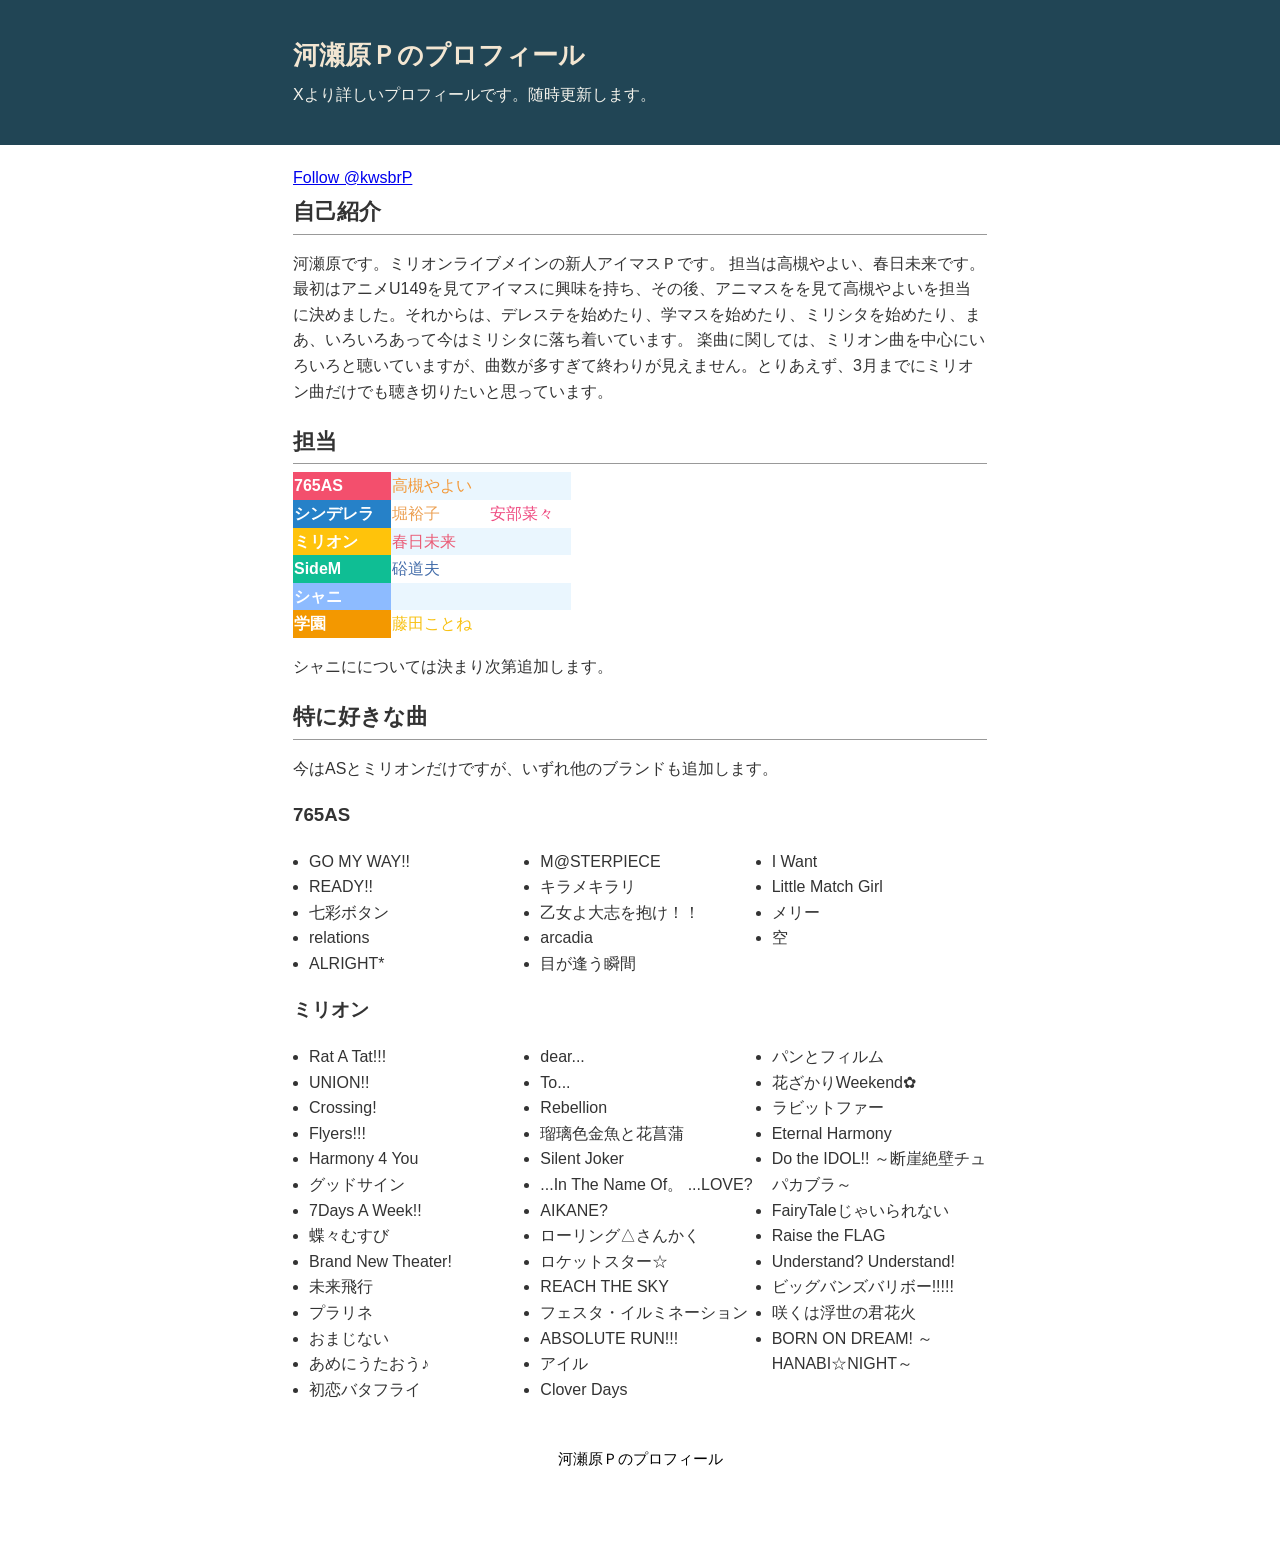
==== index.html @ c337ff25 "作成" ====
<!DOCTYPE html>
<html lang="ja">

<head>
    <meta charset="UTF-8">
    <title>河瀬原Ｐのプロフィール</title>
    <meta name="description" content="河瀬原Ｐのプロフィールページです。">
    <meta name="viewport" content="width=device-width, initial-scale=1.0">
    <link rel="stylesheet" href="index.css">
</head>

<body>
    <div id="outer">
        <header>
            <div id="header-container">
                <div id="head-inner">
                    <h1>河瀬原Ｐのプロフィール</h1>
                    <p class="description">Xより詳しいプロフィールです。随時更新します。</p>
                </div>
            </div>
        </header>
        <div id="content-wrapper">
            <main>
                <div id="inner">
                    <a href="https://twitter.com/kwsbrP?ref_src=twsrc%5Etfw" class="twitter-follow-button" data-size="large" data-show-screen-name="false" data-show-count="false">Follow @kwsbrP</a><script async src="https://platform.twitter.com/widgets.js" charset="utf-8"></script>
                    <h2>自己紹介</h2>
                    <p>
                        河瀬原です。ミリオンライブメインの新人アイマスＰです。 担当は高槻やよい、春日未来です。
                        最初はアニメU149を見てアイマスに興味を持ち、その後、アニマスをを見て高槻やよいを担当に決めました。それからは、デレステを始めたり、学マスを始めたり、ミリシタを始めたり、まあ、いろいろあって今はミリシタに落ち着いています。
                        楽曲に関しては、ミリオン曲を中心にいろいろと聴いていますが、曲数が多すぎて終わりが見えません。とりあえず、3月までにミリオン曲だけでも聴き切りたいと思っています。
                    </p>
                    <h2>担当</h2>
                    <table class="tantou">
                        <tr>
                            <td style="background-color: #f34f6d"><span
                                    style="color: white; font-weight: bold">765AS　</span></td>
                            <td><span style="color: #f39939">高槻やよい　</span></td>
                            <td></td>
                        </tr>
                        <tr>
                            <td style="background-color: #2681c8"><span
                                    style="color: white; font-weight: bold">シンデレラ　</span></td>
                            <td><span style="color: #eca154">堀裕子　</span></td>
                            <td><span style="color: #ef4b81">安部菜々　</span></td>
                        </tr>
                        <tr>
                            <td style="background-color: #ffc30b"><span
                                    style="color: white; font-weight: bold">ミリオン　</span></td>
                            <td><span style="color: #ea5b76">春日未来　</span></td>
                            <td></td>
                        </tr>
                        <tr>
                            <td style="background-color: #0fbe94;"><span
                                    style="color: white; font-weight: bold">SideM　</span></td>
                            <td><span style="color: #426ca9">硲道夫　</span></td>
                            <td></td>
                        </tr>
                        <tr>
                            <td style="background-color: #8dbbff;"><span
                                    style="color: white; font-weight: bold">シャニ　</span></td>
                            <td></td>
                            <td></td>
                        </tr>
                        <tr>
                            <td style="background-color: #f39800;"><span
                                    style="color: white; font-weight: bold">学園　</span></td>
                            <td><span style="color: #f8c112">藤田ことね　</td>
                            <td></td>
                        </tr>
                    </table>
                    <p>シャニにについては決まり次第追加します。</p>
                    <!-- <h2>履歴</h2> -->
                    <h2>特に好きな曲</h2>
                    <p>今はASとミリオンだけですが、いずれ他のブランドも追加します。</p>
                    <h3>765AS</h3>
                    <ul class="songs">
                        <li>GO MY WAY!!</li>
                        <li>READY!!</li>
                        <li>七彩ボタン</li>
                        <li>relations</li>
                        <li>ALRIGHT*</li>
                        <li>M@STERPIECE</li>
                        <li>キラメキラリ</li>
                        <li>乙女よ大志を抱け！！</li>
                        <li>arcadia</li>
                        <li>目が逢う瞬間</li>
                        <li>I Want</li>
                        <li>Little Match Girl</li>
                        <li>メリー</li>
                        <li>空</li>
                    </ul>
                    <h3>ミリオン</h3>
                    <ul class="songs">
                        <li>Rat A Tat!!!</li>
                        <li>UNION!!</li>
                        <li>Crossing!</li>
                        <li>Flyers!!!</li>
                        <li>Harmony 4 You</li>
                        <li>グッドサイン</li>
                        <li>7Days A Week!!</li>
                        <li>蝶々むすび</li>
                        <li>Brand New Theater!</li>
                        <li>未来飛行</li>
                        <li>プラリネ</li>
                        <li>おまじない</li>
                        <li>あめにうたおう♪</li>
                        <li>初恋バタフライ</li>
                        <li>dear...</li>
                        <li>To...</li>
                        <li>Rebellion</li>
                        <li>瑠璃色金魚と花菖蒲</li>
                        <li>Silent Joker</li>
                        <li>...In The Name Of。 ...LOVE?</li>
                        <li>AIKANE?</li>
                        <li>ローリング△さんかく</li>
                        <li>ロケットスター☆</li>
                        <li>REACH THE SKY</li>
                        <li>フェスタ・イルミネーション</li>
                        <li>ABSOLUTE RUN!!!</li>
                        <li>アイル</li>
                        <li>Clover Days</li>
                        <li>パンとフィルム</li>
                        <li>花ざかりWeekend✿</li>
                        <li>ラビットファー</li>
                        <li>Eternal Harmony</li>
                        <li>Do the IDOL!! ～断崖絶壁チュパカブラ～</li>
                        <li>FairyTaleじゃいられない</li>
                        <li>Raise the FLAG</li>
                        <li>Understand? Understand!</li>
                        <li>ビッグバンズバリボー!!!!!</li>
                        <li>咲くは浮世の君花火</li>
                        <li>BORN ON DREAM! ～HANABI☆NIGHT～</li>
                    </ul>
                </div>
            </main>
        </div>
        <footer>河瀬原Ｐのプロフィール</footer>
    </div>
</body>

</html>
---- index.css ----
@charset "UTF-8";
body {
    margin: 0;
    padding: 0;
    font-family: "游ゴシック Medium", "ヒラギノ角ゴ Pro",
        "Hiragino Kaku Gothic Pro", "メイリオ", "Meiryo", sans-serif;
    line-height: 1.6;
    font-size: 16px;
}
#header-container {
    margin: 0 auto;
    width: 694px;
}
header {
    background-color: #214555;
}
#head-inner {
    padding: 25px 0;
}
h1 {
    font-size: 26px;
    font-weight: bold;
    padding: 10px 0 0 0;
    margin: 0;
    color: #f3e6d2;
}
h1 a {
    font-weight: bold;
    color: #f3e6d2;
    text-decoration: none;
}
h1 a:hover {
    color: #e8f3f9;
    text-decoration: none;
}
.description {
    line-height: 1.2;
    color: #f3f2eb;
    margin: 0.5em 0 1em 0;
}
h2 {
    font-size: 22px;
    margin: 0;
    padding: 4px 0;
    border-bottom: 1px solid #999;
}
#content-wrapper {
    margin: 0 auto;
    width: 694px;
}
main {
    color: #333;
}
#inner {
    padding: 20px 0 0 0;
}
ul {
    margin: 0 0 0 1em;
    padding: 0;
}
li {
    list-style: disc;
}
p {
    margin: 1em 0;
}
img {
    max-width: 100%;
    height: auto;
    border: 0;
}
hr {
    border-width: 1px 0 0 0;
    border-style: solid;
    border-color: #ccc;
    height: 1px;
}
a {
    font-weight: normal;
}
aside {
}
#middle-inner {
    padding: 20px 0 20px 0;
}
.side-title {
    padding: 7px 16px 7px 16px;
    background-color: #f1f1f1;
    color: #333;
    font-weight: bold;
    border: 1px solid #ccc;
    margin-bottom: 10px;
    border-radius: 5px;
}
.side {
    margin: 0 0 10px 0;
    padding: 2px 8px 8px 7px;
    background-color: #fcfcfc;
    box-shadow: 0 2px 5px rgba(0, 0, 0, 0.1);
    border-radius: 5px;
}
.side ul {
    margin: 0 0 0 10px;
    padding: 0;
}
.side li {
    list-style: none;
    margin-bottom: 0.5em;
}
.side li a {
    text-decoration: none;
    color: #214555;
}
.side li a:hover {
    text-decoration: underline;
}
footer {
    font-size: 15px;
    height: 100px;
    clear: both;
    text-align: center;
    padding-top: 3em;
}
blockquote {
    border: 1px solid #ccc;
    padding: 5px;
    margin: 10px;
}
@media screen and (max-width: 767px) {
    #header-container {
        margin: 0;
        width: 100%;
    }
    header {
    }
    #head-inner {
        padding: 25px 10px;
        background-color: #214555;
    }
    .description {
    }
    #content-wrapper {
        margin: 0;
        width: 100%;
    }
    main {
        width: 100%;
        color: #333;
    }
    #inner {
        padding: 20px 10px 0 10px;
    }
    aside {
        width: 100%;
    }
    #middle-inner {
        padding: 10px 10px 20px 10px;
    }
    h1 {
        font-size: 20px;
    }
    h2 {
        font-size: 18px;
    }
    h3 {
        font-size: 16px;
    }
    h4 {
        font-size: 14px;
    }
}

table.tantou {
    border-collapse: collapse;
    margin-top: 0.5em;
}
table.tantou tr:nth-child(odd) td {
    background-color: #eaf6fe;
}

@media (min-width: 800px) {
    ul.songs {
        column-count: 3;
    }
}
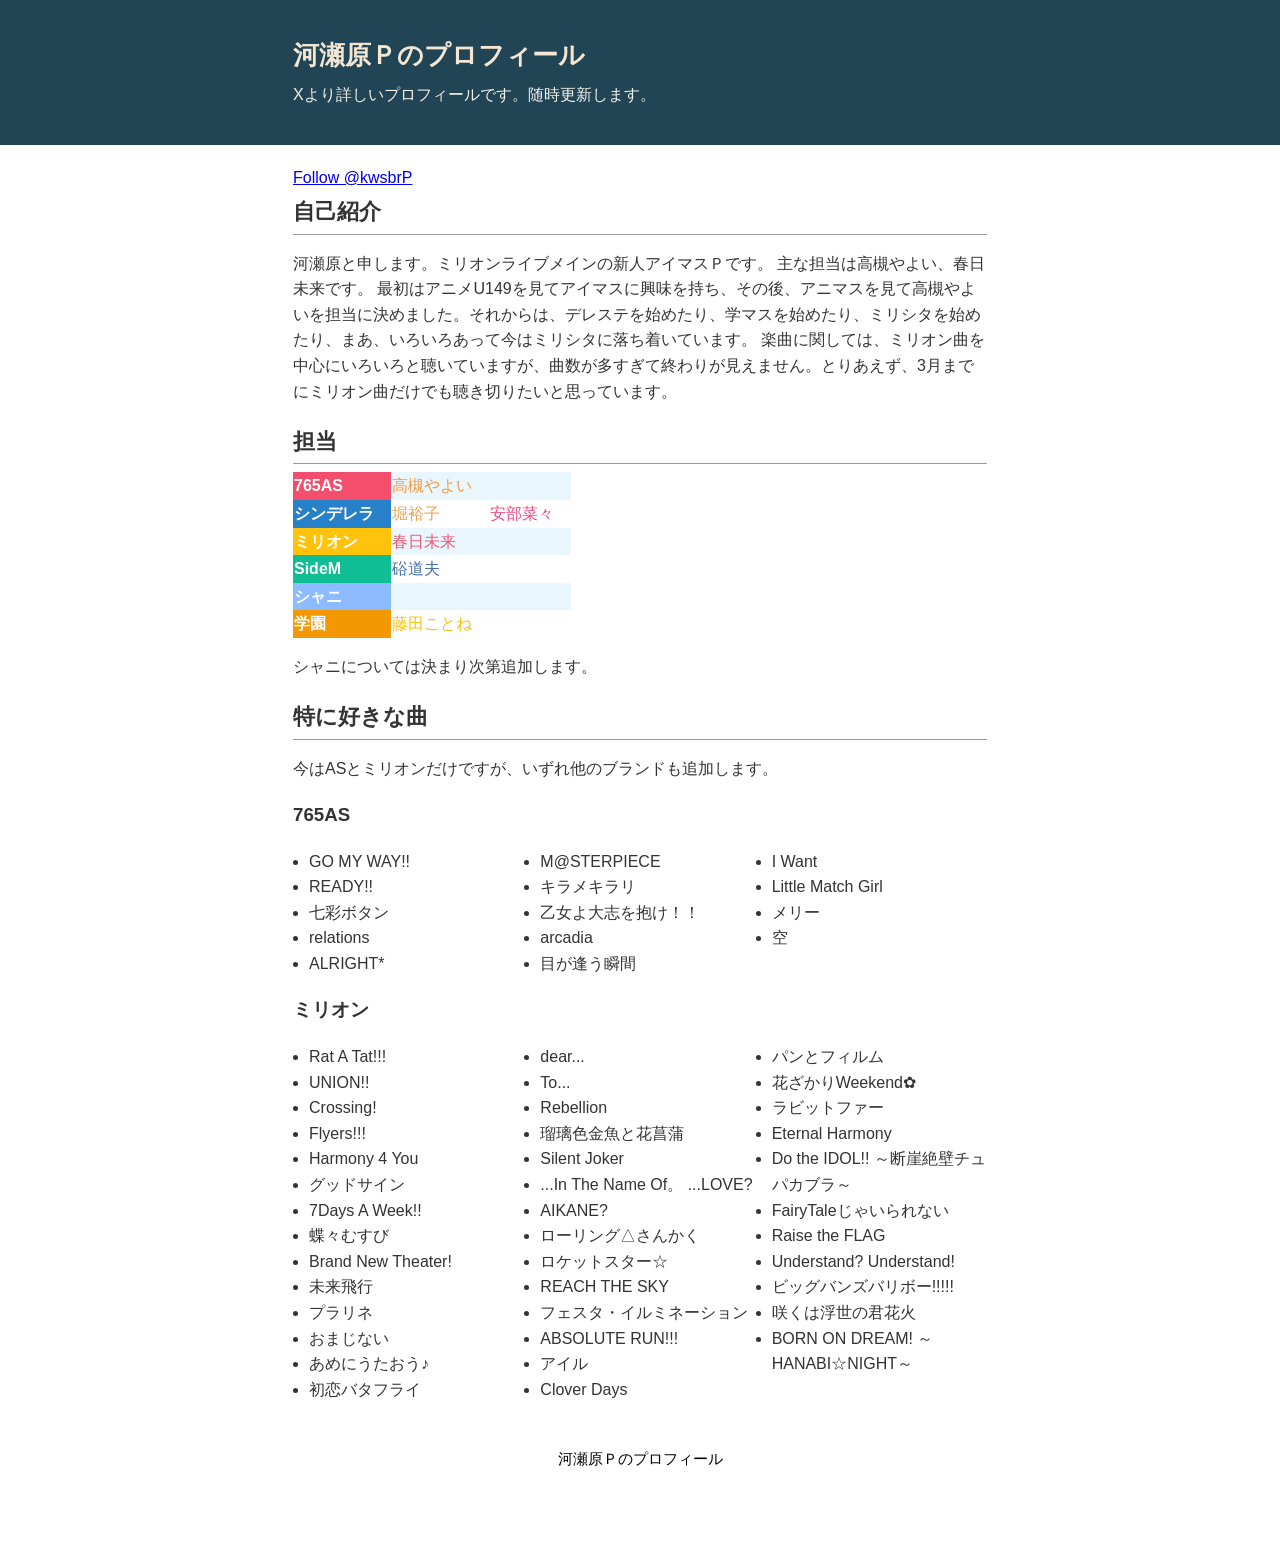
==== commit 9be285a2: "誤字修正" ====
--- a/index.html
+++ b/index.html
@@ -25,8 +25,8 @@
                     <a href="https://twitter.com/kwsbrP?ref_src=twsrc%5Etfw" class="twitter-follow-button" data-size="large" data-show-screen-name="false" data-show-count="false">Follow @kwsbrP</a><script async src="https://platform.twitter.com/widgets.js" charset="utf-8"></script>
                     <h2>自己紹介</h2>
                     <p>
-                        河瀬原です。ミリオンライブメインの新人アイマスＰです。 担当は高槻やよい、春日未来です。
-                        最初はアニメU149を見てアイマスに興味を持ち、その後、アニマスをを見て高槻やよいを担当に決めました。それからは、デレステを始めたり、学マスを始めたり、ミリシタを始めたり、まあ、いろいろあって今はミリシタに落ち着いています。
+                        河瀬原と申します。ミリオンライブメインの新人アイマスＰです。 主な担当は高槻やよい、春日未来です。
+                        最初はアニメU149を見てアイマスに興味を持ち、その後、アニマスを見て高槻やよいを担当に決めました。それからは、デレステを始めたり、学マスを始めたり、ミリシタを始めたり、まあ、いろいろあって今はミリシタに落ち着いています。
                         楽曲に関しては、ミリオン曲を中心にいろいろと聴いていますが、曲数が多すぎて終わりが見えません。とりあえず、3月までにミリオン曲だけでも聴き切りたいと思っています。
                     </p>
                     <h2>担当</h2>
@@ -68,7 +68,7 @@
                             <td></td>
                         </tr>
                     </table>
-                    <p>シャニにについては決まり次第追加します。</p>
+                    <p>シャニについては決まり次第追加します。</p>
                     <!-- <h2>履歴</h2> -->
                     <h2>特に好きな曲</h2>
                     <p>今はASとミリオンだけですが、いずれ他のブランドも追加します。</p>
@@ -139,3 +139,4 @@
 </body>
 
 </html>
+
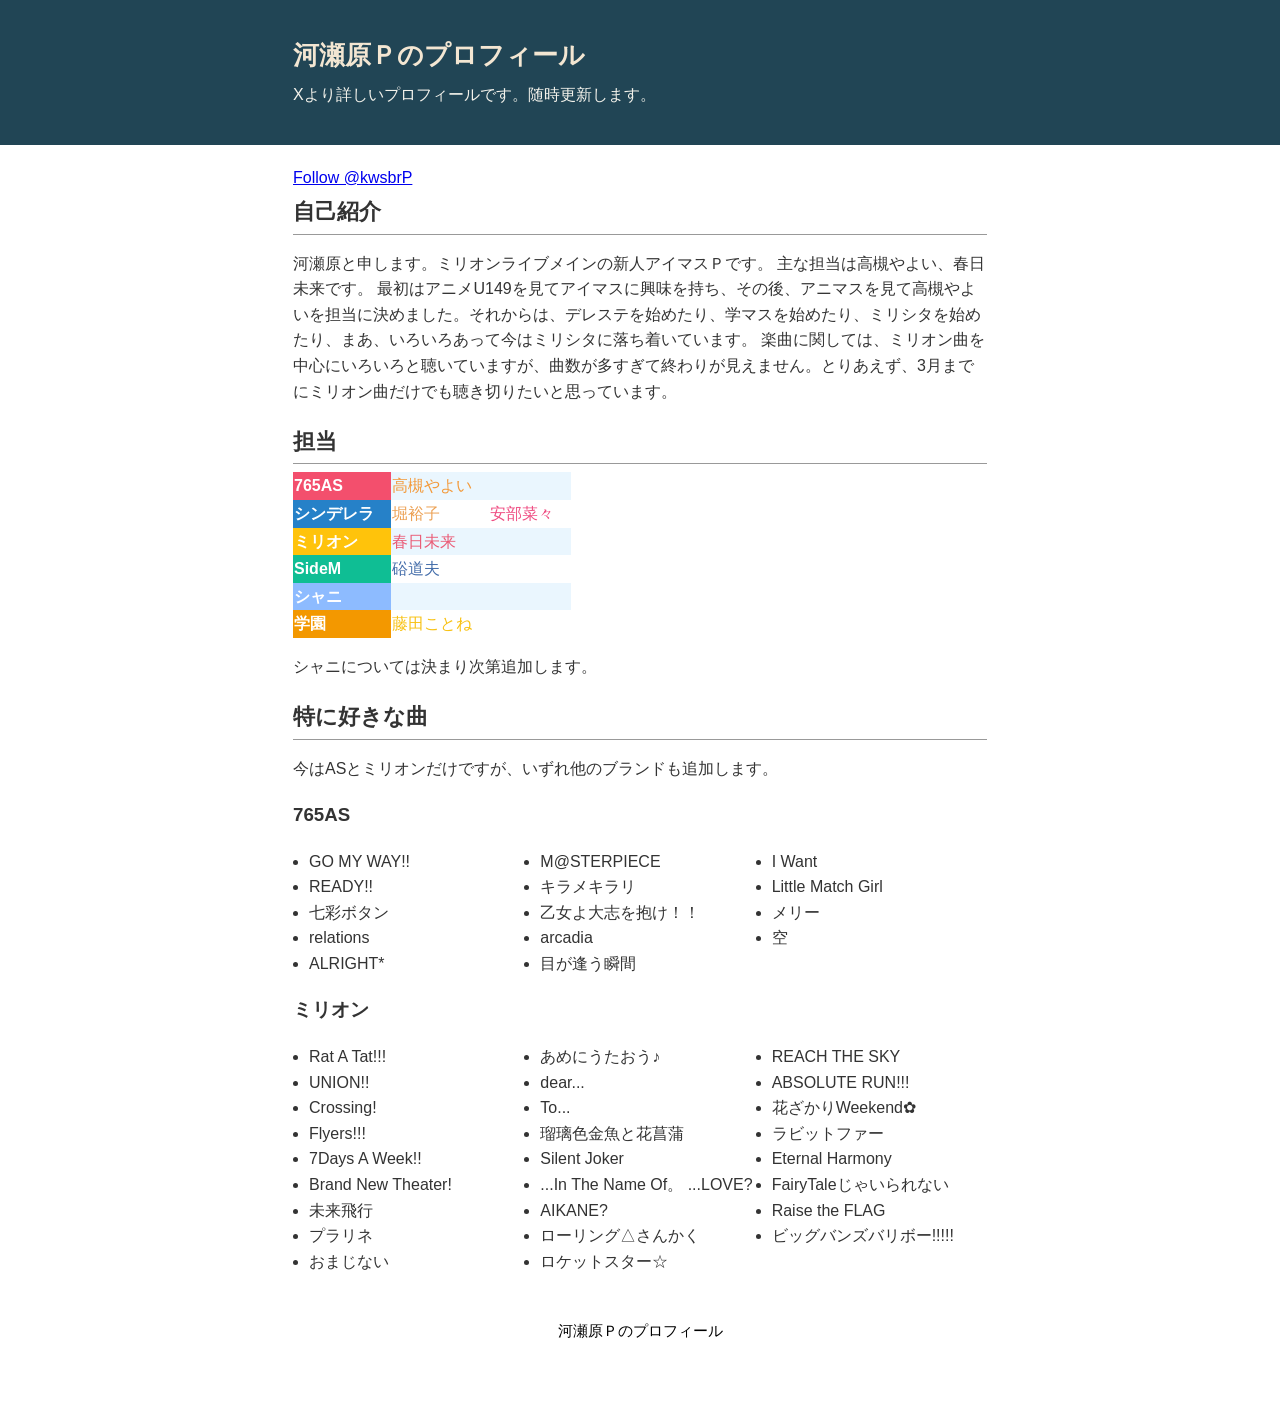
==== commit fdcb8d52: "曲減らした" ====
--- a/index.html
+++ b/index.html
@@ -94,42 +94,37 @@
                         <li>Rat A Tat!!!</li>
                         <li>UNION!!</li>
                         <li>Crossing!</li>
-                        <li>Flyers!!!</li>
-                        <li>Harmony 4 You</li>
-                        <li>グッドサイン</li>
-                        <li>7Days A Week!!</li>
-                        <li>蝶々むすび</li>
+                        <li>Flyers!!!</li>++
+                        <li>7Days A Week!!</li>+
                         <li>Brand New Theater!</li>
                         <li>未来飛行</li>
                         <li>プラリネ</li>
                         <li>おまじない</li>
-                        <li>あめにうたおう♪</li>
-                        <li>初恋バタフライ</li>
+                        <li>あめにうたおう♪</li>+
                         <li>dear...</li>
-                        <li>To...</li>
-                        <li>Rebellion</li>
+                        <li>To...</li>+
                         <li>瑠璃色金魚と花菖蒲</li>
                         <li>Silent Joker</li>
                         <li>...In The Name Of。 ...LOVE?</li>
                         <li>AIKANE?</li>
                         <li>ローリング△さんかく</li>
                         <li>ロケットスター☆</li>
-                        <li>REACH THE SKY</li>
-                        <li>フェスタ・イルミネーション</li>
+                        <li>REACH THE SKY</li>+
                         <li>ABSOLUTE RUN!!!</li>
-                        <li>アイル</li>
-                        <li>Clover Days</li>
-                        <li>パンとフィルム</li>
                         <li>花ざかりWeekend✿</li>
                         <li>ラビットファー</li>
                         <li>Eternal Harmony</li>
-                        <li>Do the IDOL!! ～断崖絶壁チュパカブラ～</li>
                         <li>FairyTaleじゃいられない</li>
-                        <li>Raise the FLAG</li>
-                        <li>Understand? Understand!</li>
-                        <li>ビッグバンズバリボー!!!!!</li>
-                        <li>咲くは浮世の君花火</li>
-                        <li>BORN ON DREAM! ～HANABI☆NIGHT～</li>
+                        <li>Raise the FLAG</li>+
+                        <li>ビッグバンズバリボー!!!!!</li>+
                     </ul>
                 </div>
             </main>
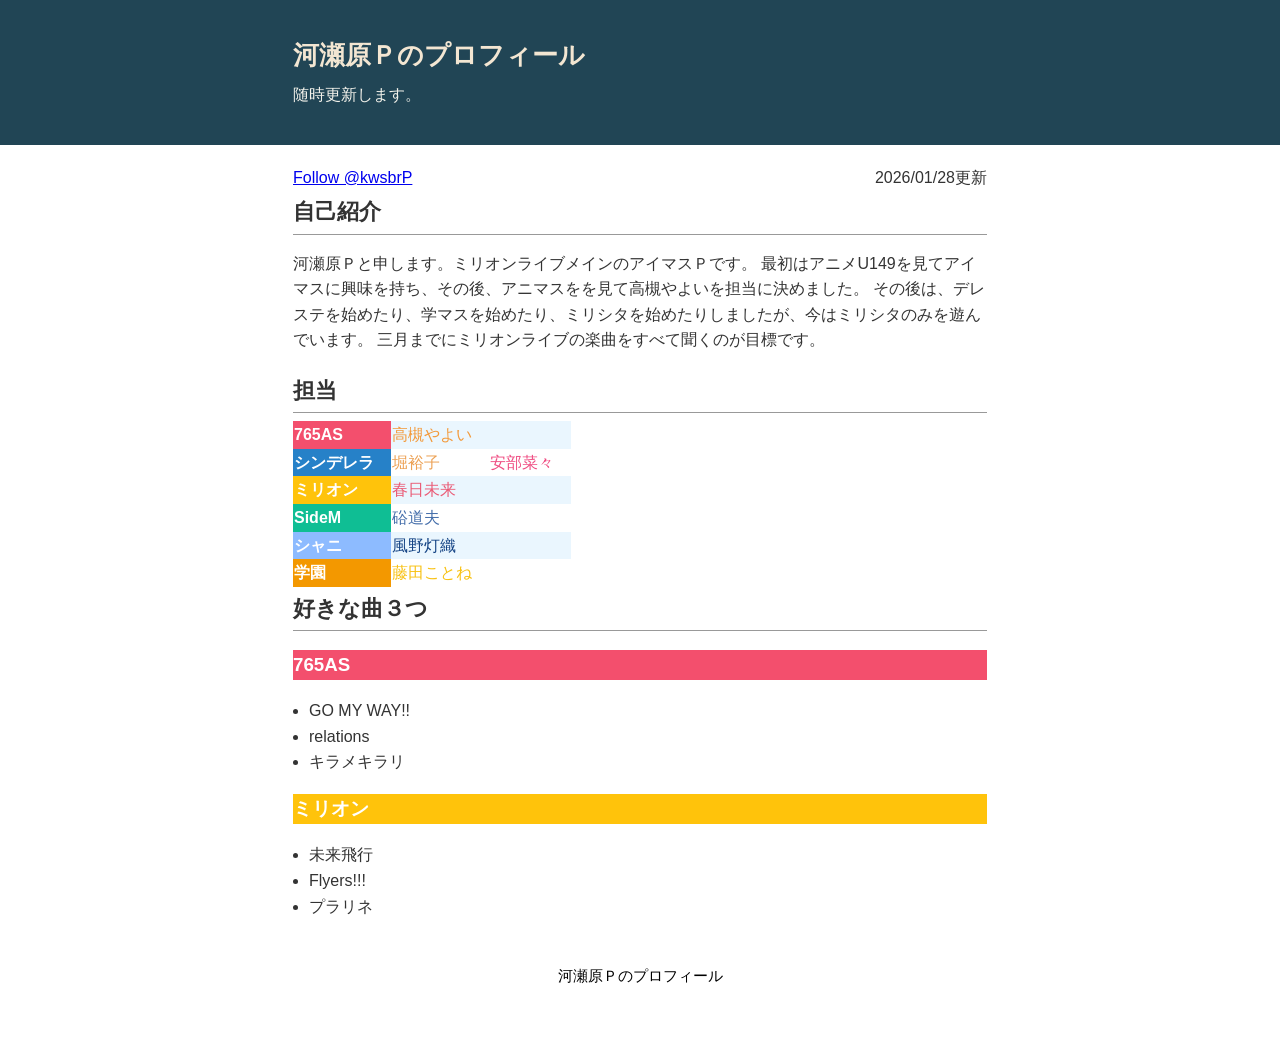
==== commit 0d46b7cc: "Update index.html" ====
--- a/index.html
+++ b/index.html
@@ -15,19 +15,25 @@
             <div id="header-container">
                 <div id="head-inner">
                     <h1>河瀬原Ｐのプロフィール</h1>
-                    <p class="description">Xより詳しいプロフィールです。随時更新します。</p>
+                    <p class="description">随時更新します。</p>
                 </div>
             </div>
         </header>
         <div id="content-wrapper">
             <main>
                 <div id="inner">
-                    <a href="https://twitter.com/kwsbrP?ref_src=twsrc%5Etfw" class="twitter-follow-button" data-size="large" data-show-screen-name="false" data-show-count="false">Follow @kwsbrP</a><script async src="https://platform.twitter.com/widgets.js" charset="utf-8"></script>
+                    <div style="display: flex; justify-content: space-between;">
+                        <a href="https://twitter.com/kwsbrP?ref_src=twsrc%5Etfw" class="twitter-follow-button"
+                            data-size="large" data-show-screen-name="false" data-show-count="false">Follow @kwsbrP</a>
+                        <script async src="https://platform.twitter.com/widgets.js" charset="utf-8"></script>
+                        <span>2026/01/28更新</span>
+                    </div>
                     <h2>自己紹介</h2>
                     <p>
-                        河瀬原と申します。ミリオンライブメインの新人アイマスＰです。 主な担当は高槻やよい、春日未来です。
-                        最初はアニメU149を見てアイマスに興味を持ち、その後、アニマスを見て高槻やよいを担当に決めました。それからは、デレステを始めたり、学マスを始めたり、ミリシタを始めたり、まあ、いろいろあって今はミリシタに落ち着いています。
-                        楽曲に関しては、ミリオン曲を中心にいろいろと聴いていますが、曲数が多すぎて終わりが見えません。とりあえず、3月までにミリオン曲だけでも聴き切りたいと思っています。
+                        河瀬原Ｐと申します。ミリオンライブメインのアイマスＰです。
+                        最初はアニメU149を見てアイマスに興味を持ち、その後、アニマスをを見て高槻やよいを担当に決めました。
+                        その後は、デレステを始めたり、学マスを始めたり、ミリシタを始めたりしましたが、今はミリシタのみを遊んでいます。
+                        三月までにミリオンライブの楽曲をすべて聞くのが目標です。
                     </p>
                     <h2>担当</h2>
                     <table class="tantou">
@@ -58,7 +64,7 @@
                         <tr>
                             <td style="background-color: #8dbbff;"><span
                                     style="color: white; font-weight: bold">シャニ　</span></td>
-                            <td></td>
+                            <td><span style="color: #144384">風野灯織　</span></td>
                             <td></td>
                         </tr>
                         <tr>
@@ -68,9 +74,27 @@
                             <td></td>
                         </tr>
                     </table>
-                    <p>シャニについては決まり次第追加します。</p>
                     <!-- <h2>履歴</h2> -->
-                    <h2>特に好きな曲</h2>
+                    <h2>好きな曲３つ</h2>
+                    <div class="songs">
+                        <div>
+                            <h3 style="background-color: #f34f6d; color: white">765AS</h3>
+                            <ul>
+                                <li>GO MY WAY!!</li>
+                                <li>relations</li>
+                                <li>キラメキラリ</li>
+                            </ul>
+                        </div>
+                        <div>
+                            <h3 style="background-color: #ffc30b; color: white">ミリオン</h3>
+                            <ul>
+                                <li>未来飛行</li>
+                                <li>Flyers!!!</li>
+                                <li>プラリネ</li>
+                            </ul>
+                        </div>
+                    </div>
+                    <!-- <h2>特に好きな曲</h2>
                     <p>今はASとミリオンだけですが、いずれ他のブランドも追加します。</p>
                     <h3>765AS</h3>
                     <ul class="songs">
@@ -94,38 +118,43 @@
                         <li>Rat A Tat!!!</li>
                         <li>UNION!!</li>
                         <li>Crossing!</li>
-                        <li>Flyers!!!</li>--
-                        <li>7Days A Week!!</li>-
+                        <li>Flyers!!!</li>
+                        <li>Harmony 4 You</li>
+                        <li>グッドサイン</li>
+                        <li>7Days A Week!!</li>
+                        <li>蝶々むすび</li>
                         <li>Brand New Theater!</li>
                         <li>未来飛行</li>
                         <li>プラリネ</li>
                         <li>おまじない</li>
-                        <li>あめにうたおう♪</li>-
+                        <li>あめにうたおう♪</li>
+                        <li>初恋バタフライ</li>
                         <li>dear...</li>
-                        <li>To...</li>-
+                        <li>To...</li>
+                        <li>Rebellion</li>
                         <li>瑠璃色金魚と花菖蒲</li>
                         <li>Silent Joker</li>
                         <li>...In The Name Of。 ...LOVE?</li>
                         <li>AIKANE?</li>
                         <li>ローリング△さんかく</li>
                         <li>ロケットスター☆</li>
-                        <li>REACH THE SKY</li>-
+                        <li>REACH THE SKY</li>
+                        <li>フェスタ・イルミネーション</li>
                         <li>ABSOLUTE RUN!!!</li>
+                        <li>アイル</li>
+                        <li>Clover Days</li>
+                        <li>パンとフィルム</li>
                         <li>花ざかりWeekend✿</li>
                         <li>ラビットファー</li>
                         <li>Eternal Harmony</li>
+                        <li>Do the IDOL!! ～断崖絶壁チュパカブラ～</li>
                         <li>FairyTaleじゃいられない</li>
-                        <li>Raise the FLAG</li>-
-                        <li>ビッグバンズバリボー!!!!!</li>-
-                    </ul>
+                        <li>Raise the FLAG</li>
+                        <li>Understand? Understand!</li>
+                        <li>ビッグバンズバリボー!!!!!</li>
+                        <li>咲くは浮世の君花火</li>
+                        <li>BORN ON DREAM! ～HANABI☆NIGHT～</li>
+                    </ul> -->
                 </div>
             </main>
         </div>
@@ -134,4 +163,3 @@
 </body>
 
 </html>
-
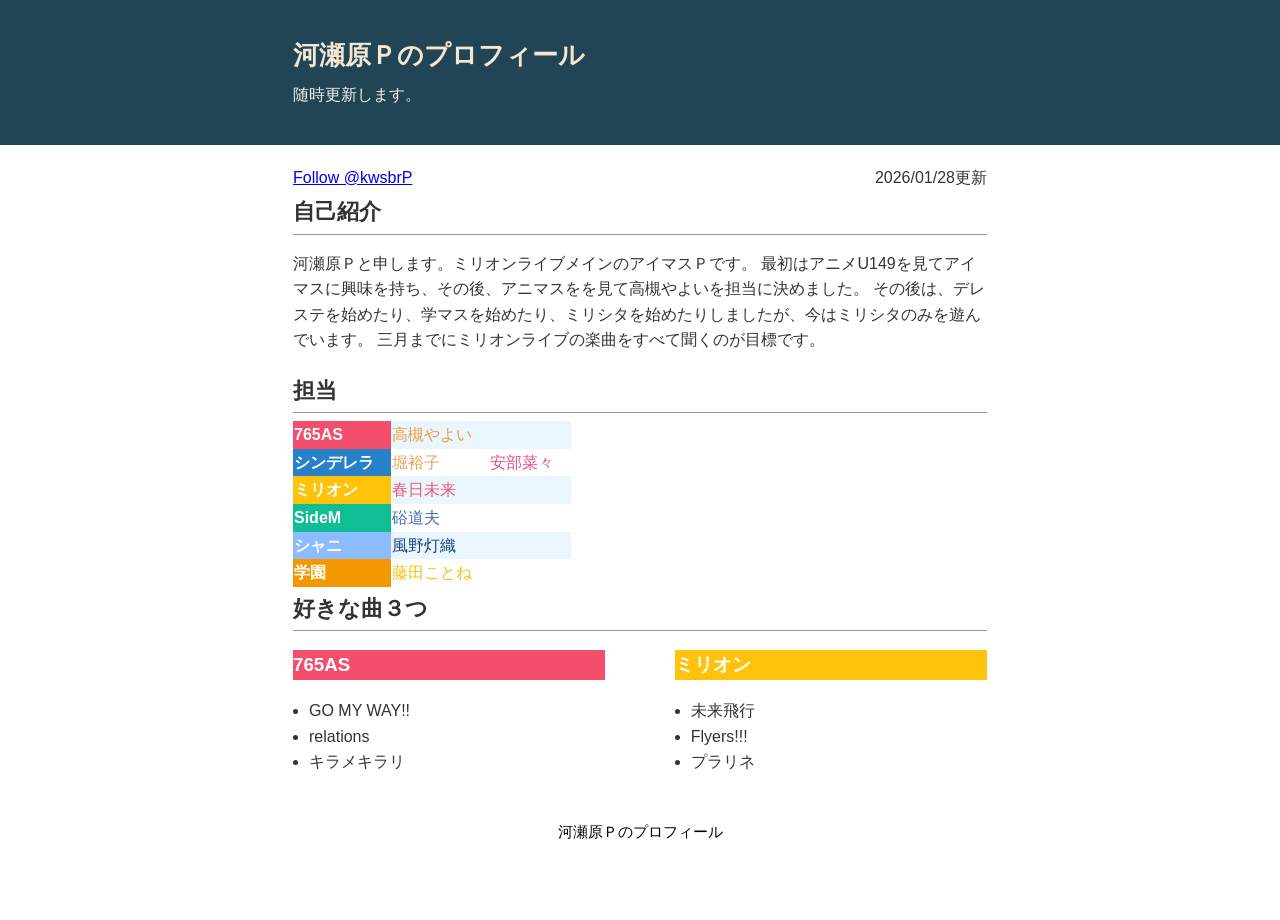
==== commit 67e04bac: "Update index.html" ====
--- a/index.html
+++ b/index.html
@@ -6,7 +6,7 @@
     <title>河瀬原Ｐのプロフィール</title>
     <meta name="description" content="河瀬原Ｐのプロフィールページです。">
     <meta name="viewport" content="width=device-width, initial-scale=1.0">
-    <link rel="stylesheet" href="index.css">
+    <link rel="stylesheet" href="style.css">
 </head>
 
 <body>
@@ -163,3 +163,4 @@
 </body>
 
 </html>
+
--- a/style.css
+++ b/style.css
@@ -0,0 +1,195 @@
+@charset "UTF-8";
+body {
+    margin: 0;
+    padding: 0;
+    font-family: "游ゴシック Medium", "ヒラギノ角ゴ Pro",
+        "Hiragino Kaku Gothic Pro", "メイリオ", "Meiryo", sans-serif;
+    line-height: 1.6;
+    font-size: 16px;
+}
+#header-container {
+    margin: 0 auto;
+    width: 694px;
+}
+header {
+    background-color: #214555;
+}
+#head-inner {
+    padding: 25px 0;
+}
+h1 {
+    font-size: 26px;
+    font-weight: bold;
+    padding: 10px 0 0 0;
+    margin: 0;
+    color: #f3e6d2;
+}
+h1 a {
+    font-weight: bold;
+    color: #f3e6d2;
+    text-decoration: none;
+}
+h1 a:hover {
+    color: #e8f3f9;
+    text-decoration: none;
+}
+.description {
+    line-height: 1.2;
+    color: #f3f2eb;
+    margin: 0.5em 0 1em 0;
+}
+h2 {
+    font-size: 22px;
+    margin: 0;
+    padding: 4px 0;
+    border-bottom: 1px solid #999;
+}
+#content-wrapper {
+    margin: 0 auto;
+    width: 694px;
+}
+main {
+    color: #333;
+}
+#inner {
+    padding: 20px 0 0 0;
+}
+ul {
+    margin: 0 0 0 1em;
+    padding: 0;
+}
+li {
+    list-style: disc;
+}
+p {
+    margin: 1em 0;
+}
+img {
+    max-width: 100%;
+    height: auto;
+    border: 0;
+}
+hr {
+    border-width: 1px 0 0 0;
+    border-style: solid;
+    border-color: #ccc;
+    height: 1px;
+}
+a {
+    font-weight: normal;
+}
+aside {
+}
+#middle-inner {
+    padding: 20px 0 20px 0;
+}
+.side-title {
+    padding: 7px 16px 7px 16px;
+    background-color: #f1f1f1;
+    color: #333;
+    font-weight: bold;
+    border: 1px solid #ccc;
+    margin-bottom: 10px;
+    border-radius: 5px;
+}
+.side {
+    margin: 0 0 10px 0;
+    padding: 2px 8px 8px 7px;
+    background-color: #fcfcfc;
+    box-shadow: 0 2px 5px rgba(0, 0, 0, 0.1);
+    border-radius: 5px;
+}
+.side ul {
+    margin: 0 0 0 10px;
+    padding: 0;
+}
+.side li {
+    list-style: none;
+    margin-bottom: 0.5em;
+}
+.side li a {
+    text-decoration: none;
+    color: #214555;
+}
+.side li a:hover {
+    text-decoration: underline;
+}
+footer {
+    font-size: 15px;
+    height: 100px;
+    clear: both;
+    text-align: center;
+    padding-top: 3em;
+}
+blockquote {
+    border: 1px solid #ccc;
+    padding: 5px;
+    margin: 10px;
+}
+@media screen and (max-width: 767px) {
+    #header-container {
+        margin: 0;
+        width: 100%;
+    }
+    header {
+    }
+    #head-inner {
+        padding: 25px 10px;
+        background-color: #214555;
+    }
+    .description {
+    }
+    #content-wrapper {
+        margin: 0;
+        width: 100%;
+    }
+    main {
+        width: 100%;
+        color: #333;
+    }
+    #inner {
+        padding: 20px 10px 0 10px;
+    }
+    aside {
+        width: 100%;
+    }
+    #middle-inner {
+        padding: 10px 10px 20px 10px;
+    }
+    h1 {
+        font-size: 20px;
+    }
+    h2 {
+        font-size: 18px;
+    }
+    h3 {
+        font-size: 16px;
+    }
+    h4 {
+        font-size: 14px;
+    }
+}
+
+table.tantou {
+    border-collapse: collapse;
+    margin-top: 0.5em;
+}
+table.tantou tr:nth-child(odd) td {
+    background-color: #eaf6fe;
+}
+
+/* @media (min-width: 767px) {
+    ul.songs {
+        column-count: 3;
+    }
+} */
+
+@media (min-width: 767px) {
+    div.songs {
+        display: flex;
+        justify-content: space-between;
+    }
+    div.songs div {
+        width: 45%;
+    }
+}
